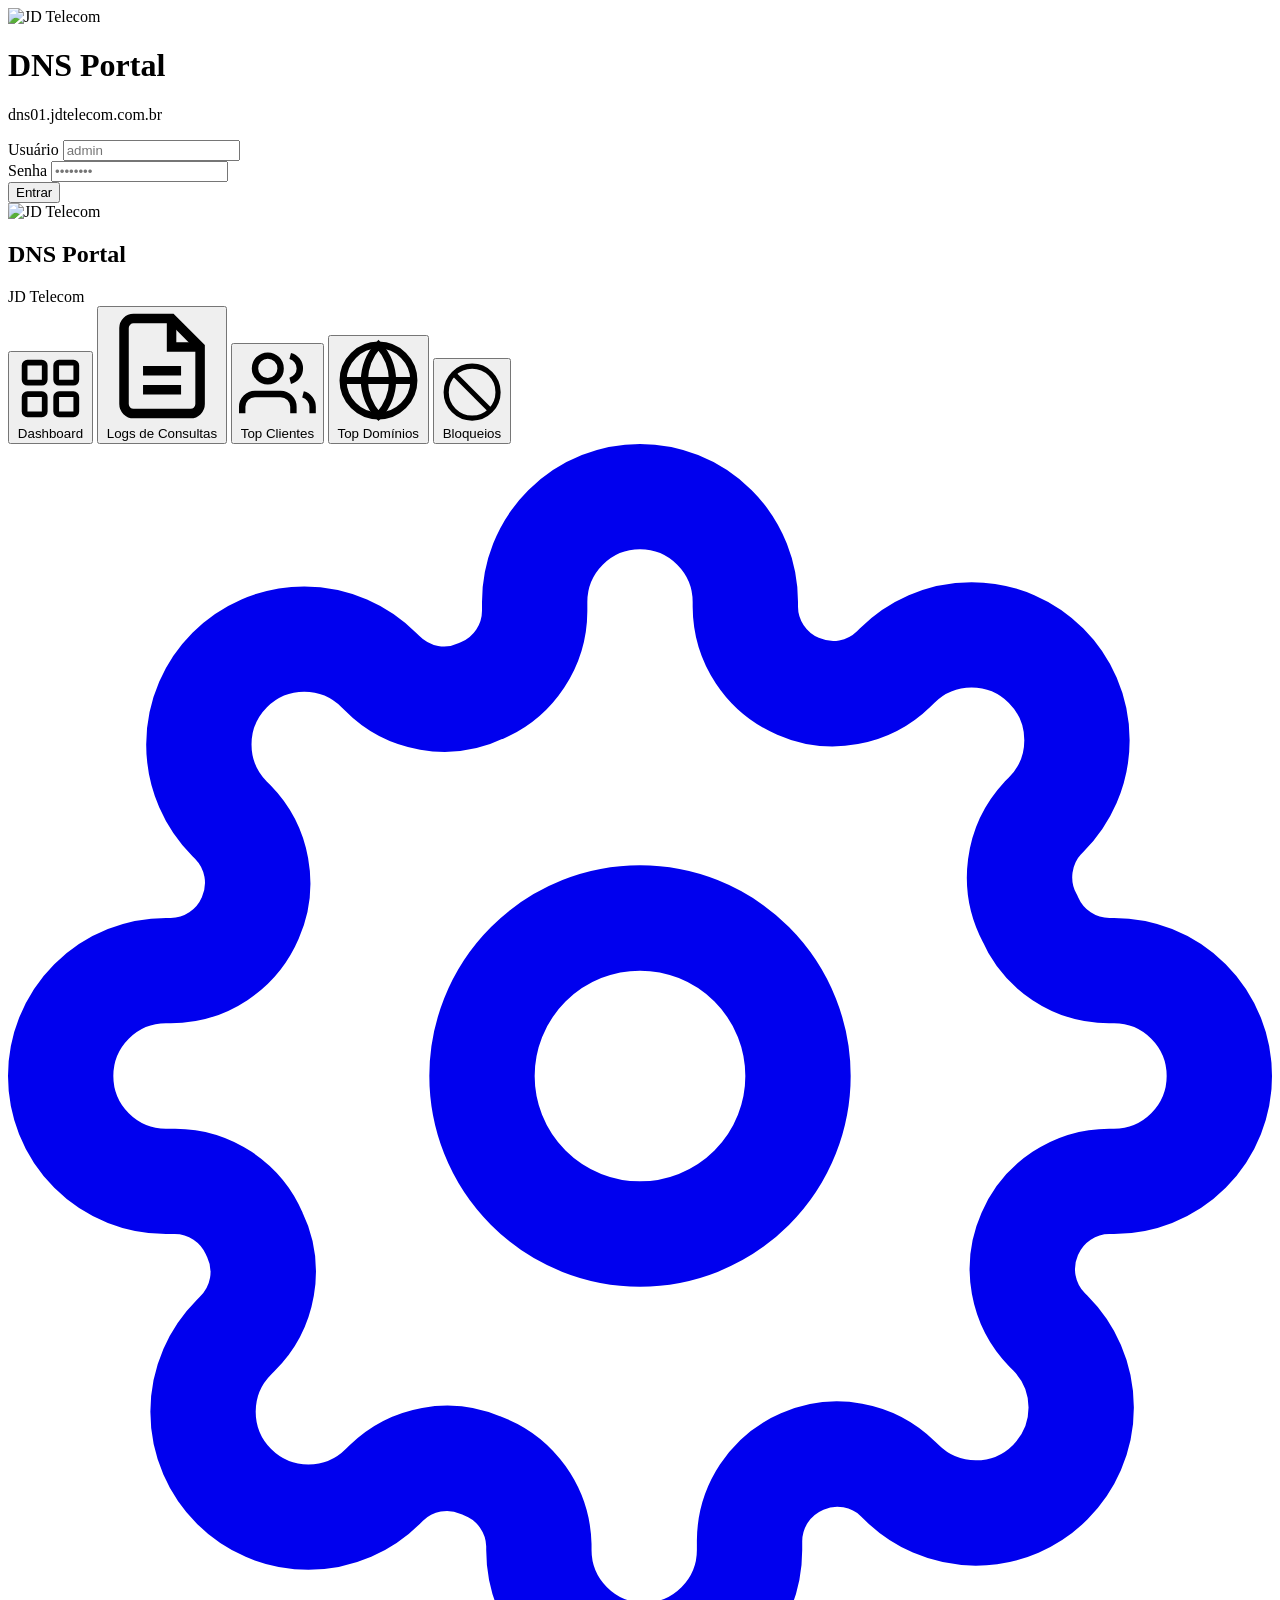
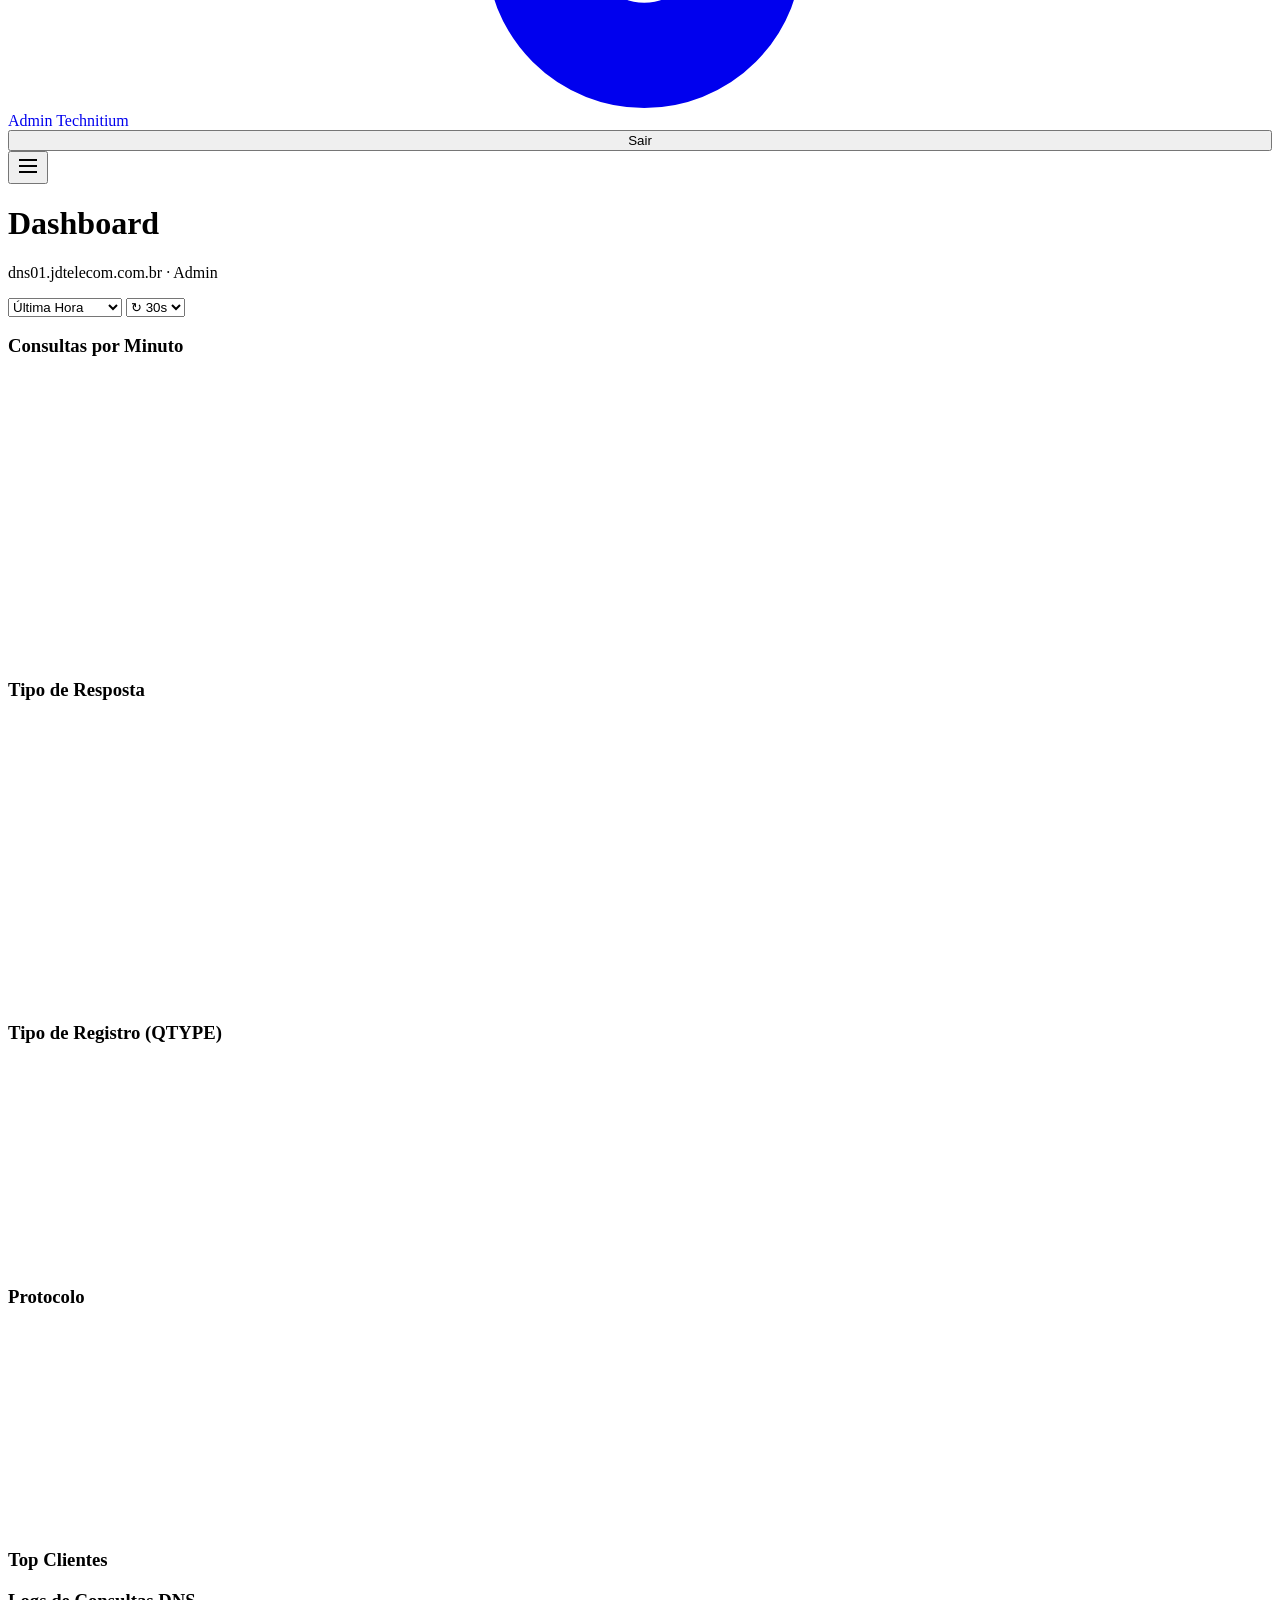
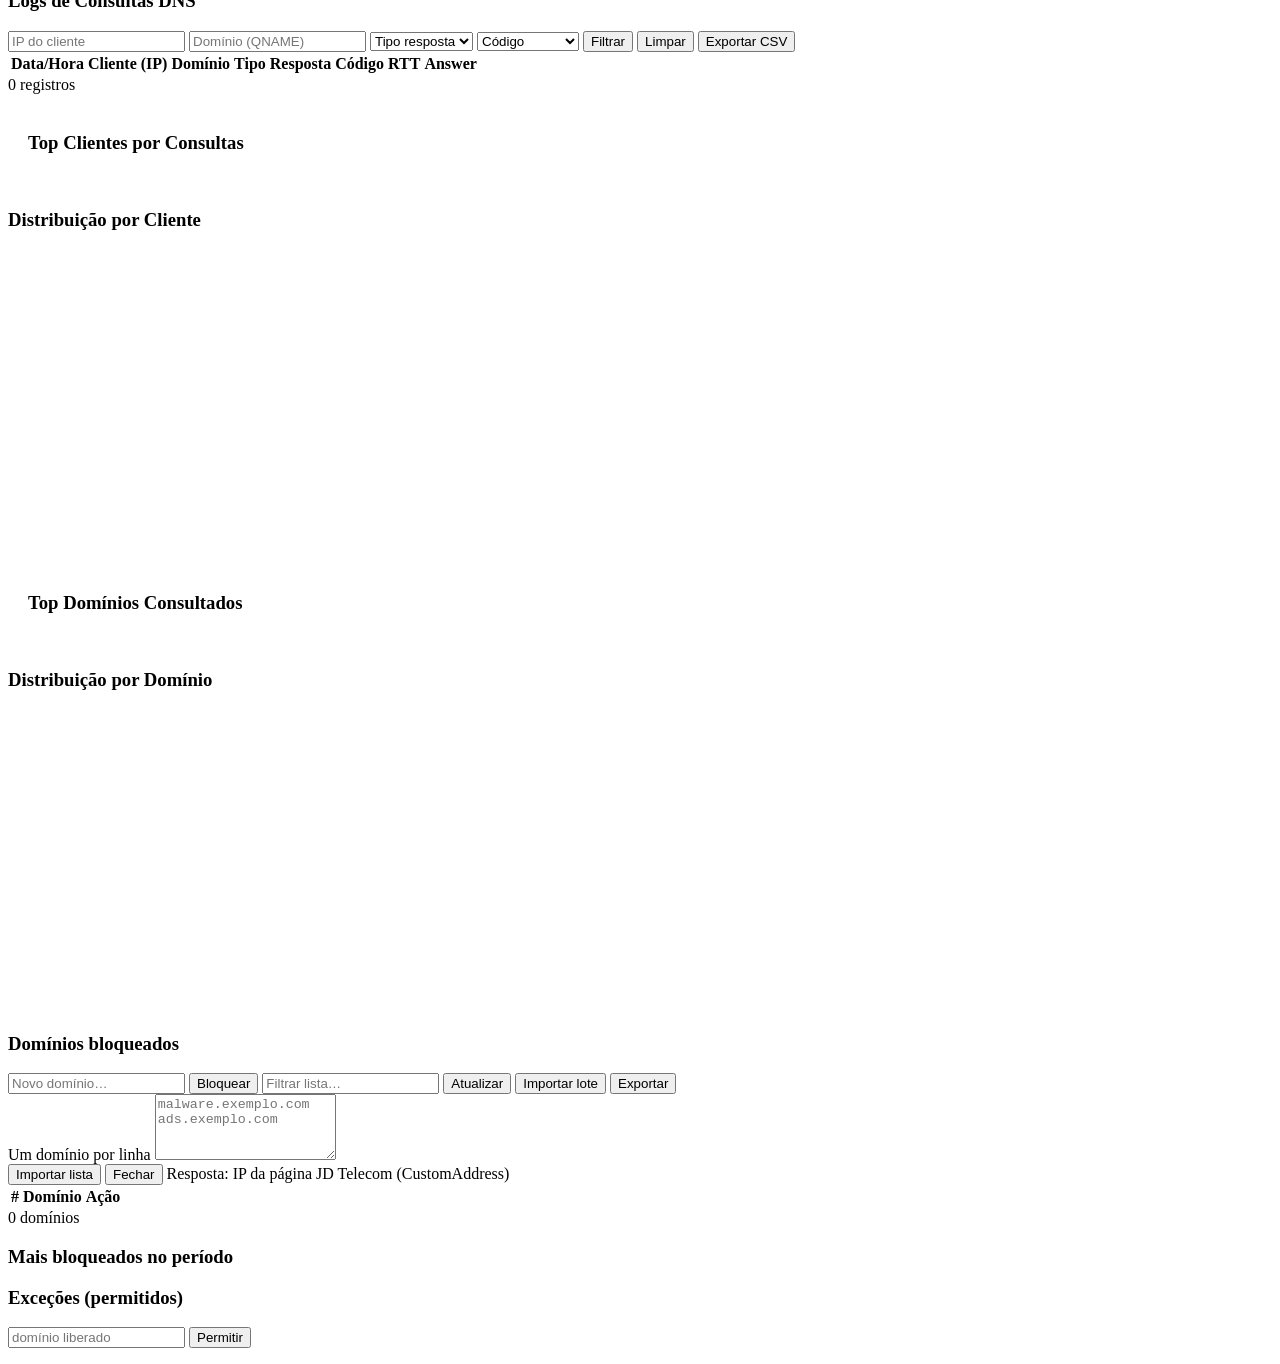
==== overlay/var/www/dns-portal/index.html @ f9a39a0f "Add JD DNS appliance with Proxmox install guide. Includes Technitium stack, portal overlay, first-bo" ====
<!DOCTYPE html>
<html lang="pt-BR">
<head>
<meta charset="utf-8">
<meta name="viewport" content="width=device-width, initial-scale=1">
<meta name="robots" content="noindex,nofollow">
<meta name="theme-color" content="#ff5a00">
<base href="/portal/">
<title>DNS Portal | JD Telecom</title>
<link rel="preconnect" href="https://fonts.googleapis.com">
<link rel="preconnect" href="https://fonts.gstatic.com" crossorigin>
<link href="https://fonts.googleapis.com/css2?family=Inter:wght@400;500;600;700&display=swap" rel="stylesheet">
<link rel="stylesheet" href="css/main.css?v=4">
<script src="https://cdn.jsdelivr.net/npm/chart.js@4.4.1/dist/chart.umd.min.js"></script>
</head>
<body>

<div id="loading" class="loading-overlay hidden"><div class="spinner"></div></div>

<!-- Login -->
<div id="login-screen" class="login-screen hidden">
  <div class="login-orb one"></div>
  <div class="login-orb two"></div>
  <div class="login-card">
    <div class="login-logo">
      <div class="logo-wrap logo-wrap--login">
        <img src="assets/logo.png" alt="JD Telecom">
      </div>
      <div class="login-logo-text">
        <h1>DNS Portal</h1>
        <p>dns01.jdtelecom.com.br</p>
      </div>
    </div>
    <div id="login-error" class="error-msg hidden"></div>
    <form id="login-form">
      <div class="form-group">
        <label for="login-user">Usuário</label>
        <input type="text" id="login-user" placeholder="admin" autocomplete="username" required>
      </div>
      <div class="form-group">
        <label for="login-pass">Senha</label>
        <input type="password" id="login-pass" placeholder="••••••••" autocomplete="current-password" required>
      </div>
      <button type="submit" id="login-btn" class="btn btn-primary">Entrar</button>
    </form>
  </div>
</div>

<!-- App -->
<div id="app" class="hidden">
  <div class="app-layout">
    <aside id="sidebar" class="sidebar">
      <div class="sidebar-header">
        <div class="logo-wrap logo-wrap--sidebar">
          <img src="assets/logo.png" alt="JD Telecom">
        </div>
        <div>
          <h2>DNS Portal</h2>
          <span>JD Telecom</span>
        </div>
      </div>
      <nav class="sidebar-nav">
        <button class="nav-item active" data-view="dashboard">
          <svg viewBox="0 0 24 24" fill="none" stroke="currentColor" stroke-width="2"><rect x="3" y="3" width="7" height="7" rx="1"/><rect x="14" y="3" width="7" height="7" rx="1"/><rect x="3" y="14" width="7" height="7" rx="1"/><rect x="14" y="14" width="7" height="7" rx="1"/></svg>
          Dashboard
        </button>
        <button class="nav-item" data-view="logs">
          <svg viewBox="0 0 24 24" fill="none" stroke="currentColor" stroke-width="2"><path d="M14 2H6a2 2 0 0 0-2 2v16a2 2 0 0 0 2 2h12a2 2 0 0 0 2-2V8z"/><polyline points="14 2 14 8 20 8"/><line x1="16" y1="13" x2="8" y2="13"/><line x1="16" y1="17" x2="8" y2="17"/></svg>
          Logs de Consultas
        </button>
        <button class="nav-item" data-view="clients">
          <svg viewBox="0 0 24 24" fill="none" stroke="currentColor" stroke-width="2"><path d="M17 21v-2a4 4 0 0 0-4-4H5a4 4 0 0 0-4 4v2"/><circle cx="9" cy="7" r="4"/><path d="M23 21v-2a4 4 0 0 0-3-3.87"/><path d="M16 3.13a4 4 0 0 1 0 7.75"/></svg>
          Top Clientes
        </button>
        <button class="nav-item" data-view="domains">
          <svg viewBox="0 0 24 24" fill="none" stroke="currentColor" stroke-width="2"><circle cx="12" cy="12" r="10"/><line x1="2" y1="12" x2="22" y2="12"/><path d="M12 2a15.3 15.3 0 0 1 4 10 15.3 15.3 0 0 1-4 10 15.3 15.3 0 0 1-4-10 15.3 15.3 0 0 1 4-10z"/></svg>
          Top Domínios
        </button>
        <button class="nav-item" data-view="blocked">
          <svg viewBox="0 0 24 24" fill="none" stroke="currentColor" stroke-width="2"><circle cx="12" cy="12" r="10"/><line x1="4.93" y1="4.93" x2="19.07" y2="19.07"/></svg>
          Bloqueios
        </button>
        <a href="/admin/" class="nav-item" style="text-decoration:none">
          <svg viewBox="0 0 24 24" fill="none" stroke="currentColor" stroke-width="2"><circle cx="12" cy="12" r="3"/><path d="M19.4 15a1.65 1.65 0 0 0 .33 1.82l.06.06a2 2 0 1 1-2.83 2.83l-.06-.06a1.65 1.65 0 0 0-1.82-.33 1.65 1.65 0 0 0-1 1.51V21a2 2 0 1 1-4 0v-.09A1.65 1.65 0 0 0 9 19.4a1.65 1.65 0 0 0-1.82.33l-.06.06a2 2 0 1 1-2.83-2.83l.06-.06A1.65 1.65 0 0 0 4.68 15a1.65 1.65 0 0 0-1.51-1H3a2 2 0 1 1 0-4h.09A1.65 1.65 0 0 0 4.6 9a1.65 1.65 0 0 0-.33-1.82l-.06-.06a2 2 0 1 1 2.83-2.83l.06.06A1.65 1.65 0 0 0 9 4.68a1.65 1.65 0 0 0 1-1.51V3a2 2 0 1 1 4 0v.09a1.65 1.65 0 0 0 1 1.51 1.65 1.65 0 0 0 1.82-.33l.06-.06a2 2 0 1 1 2.83 2.83l-.06.06A1.65 1.65 0 0 0 19.4 9a1.65 1.65 0 0 0 1.51 1H21a2 2 0 1 1 0 4h-.09a1.65 1.65 0 0 0-1.51 1z"/></svg>
          Admin Technitium
        </a>
      </nav>
      <div class="sidebar-footer">
        <button id="logout-btn" class="btn btn-secondary btn-sm" style="width:100%">Sair</button>
      </div>
    </aside>

    <main class="main-content">
      <header class="topbar">
        <div class="topbar-left">
          <button id="menu-toggle" class="menu-toggle">
            <svg width="24" height="24" viewBox="0 0 24 24" fill="none" stroke="currentColor" stroke-width="2"><line x1="3" y1="12" x2="21" y2="12"/><line x1="3" y1="6" x2="21" y2="6"/><line x1="3" y1="18" x2="21" y2="18"/></svg>
          </button>
          <div>
            <h1 id="page-title">Dashboard</h1>
            <p>dns01.jdtelecom.com.br · <span id="user-name">Admin</span></p>
          </div>
        </div>
        <div class="topbar-right">
          <div class="status-dot" title="Servidor online"></div>
          <select id="period-select" class="period-select">
            <option value="LastHour">Última Hora</option>
            <option value="LastDay">Último Dia</option>
            <option value="LastWeek">Última Semana</option>
            <option value="LastMonth">Último Mês</option>
          </select>
          <select id="refresh-select" class="refresh-select">
            <option value="15">↻ 15s</option>
            <option value="30" selected>↻ 30s</option>
            <option value="60">↻ 60s</option>
            <option value="0">↻ Off</option>
          </select>
        </div>
      </header>

      <div class="page-content">
        <div id="view-dashboard" class="view">
          <div id="stats-grid" class="stats-grid"></div>
          <div class="charts-grid">
            <div class="chart-card">
              <h3>Consultas por Minuto</h3>
              <canvas id="mainChart" height="280"></canvas>
            </div>
            <div class="chart-card">
              <h3>Tipo de Resposta</h3>
              <canvas id="responseChart" height="280"></canvas>
            </div>
          </div>
          <div class="charts-row">
            <div class="chart-card">
              <h3>Tipo de Registro (QTYPE)</h3>
              <canvas id="typeChart" height="200"></canvas>
            </div>
            <div class="chart-card">
              <h3>Protocolo</h3>
              <canvas id="protocolChart" height="200"></canvas>
            </div>
            <div class="chart-card">
              <h3>Top Clientes</h3>
              <ul id="top-clients-list" class="top-list"></ul>
            </div>
          </div>
        </div>

        <div id="view-logs" class="view hidden">
          <div class="table-card">
            <div class="table-header">
              <h3>Logs de Consultas DNS</h3>
              <div class="table-filters">
                <input type="text" id="filter-client" placeholder="IP do cliente">
                <input type="text" id="filter-domain" placeholder="Domínio (QNAME)">
                <select id="filter-type">
                  <option value="">Tipo resposta</option>
                  <option value="Cached">Cached</option>
                  <option value="Recursive">Recursive</option>
                  <option value="Authoritative">Authoritative</option>
                  <option value="Blocked">Blocked</option>
                </select>
                <select id="filter-rcode">
                  <option value="">Código</option>
                  <option value="NoError">NoError</option>
                  <option value="NxDomain">NxDomain</option>
                  <option value="ServerFailure">ServerFailure</option>
                  <option value="Refused">Refused</option>
                </select>
                <button id="filter-btn" class="btn btn-primary btn-sm">Filtrar</button>
                <button id="clear-filter-btn" class="btn btn-secondary btn-sm">Limpar</button>
                <button id="export-btn" class="btn btn-secondary btn-sm">Exportar CSV</button>
              </div>
            </div>
            <div class="table-wrap">
              <table>
                <thead>
                  <tr>
                    <th>Data/Hora</th>
                    <th>Cliente (IP)</th>
                    <th>Domínio</th>
                    <th>Tipo</th>
                    <th>Resposta</th>
                    <th>Código</th>
                    <th>RTT</th>
                    <th>Answer</th>
                  </tr>
                </thead>
                <tbody id="logs-tbody"></tbody>
              </table>
            </div>
            <div class="table-footer">
              <span id="logs-total">0 registros</span>
              <div id="logs-pagination" class="pagination"></div>
            </div>
          </div>
        </div>

        <div id="view-clients" class="view hidden">
          <div class="two-col">
            <div class="table-card" style="padding:20px">
              <h3 style="margin-bottom:16px">Top Clientes por Consultas</h3>
              <ul id="top-clients-list-2" class="top-list"></ul>
            </div>
            <div class="chart-card">
              <h3>Distribuição por Cliente</h3>
              <canvas id="clientsChart" height="300"></canvas>
            </div>
          </div>
        </div>

        <div id="view-domains" class="view hidden">
          <div class="two-col">
            <div class="table-card" style="padding:20px">
              <h3 style="margin-bottom:16px">Top Domínios Consultados</h3>
              <ul id="top-domains-list-2" class="top-list"></ul>
            </div>
            <div class="chart-card">
              <h3>Distribuição por Domínio</h3>
              <canvas id="domainsChart" height="300"></canvas>
            </div>
          </div>
        </div>

        <div id="view-blocked" class="view hidden">
          <div id="block-status" class="block-status"></div>
          <div id="block-msg" class="block-msg hidden"></div>

          <div class="table-card">
            <div class="table-header">
              <h3>Domínios bloqueados</h3>
              <div class="table-filters block-toolbar">
                <input type="text" id="block-domain-input" placeholder="Novo domínio…">
                <button id="block-add-btn" class="btn btn-primary btn-sm" type="button">Bloquear</button>
                <span class="block-toolbar-divider" aria-hidden="true"></span>
                <input type="text" id="block-search" placeholder="Filtrar lista…">
                <button id="block-refresh-btn" class="btn btn-secondary btn-sm" type="button">Atualizar</button>
                <button id="block-bulk-toggle" class="btn btn-secondary btn-sm" type="button">Importar lote</button>
                <button id="block-export-btn" class="btn btn-secondary btn-sm" type="button">Exportar</button>
              </div>
            </div>
            <div id="block-bulk-panel" class="block-bulk-panel hidden">
              <label for="block-bulk-input">Um domínio por linha</label>
              <textarea id="block-bulk-input" rows="4" placeholder="malware.exemplo.com&#10;ads.exemplo.com"></textarea>
              <div class="block-bulk-actions">
                <button id="block-import-btn" class="btn btn-primary btn-sm" type="button">Importar lista</button>
                <button id="block-bulk-close" class="btn btn-secondary btn-sm" type="button">Fechar</button>
                <span class="block-bulk-hint">Resposta: IP da página JD Telecom (CustomAddress)</span>
              </div>
            </div>
            <div class="table-wrap block-list-wrap">
              <table>
                <thead>
                  <tr>
                    <th>#</th>
                    <th>Domínio</th>
                    <th>Ação</th>
                  </tr>
                </thead>
                <tbody id="blocked-tbody"></tbody>
              </table>
            </div>
            <div class="table-footer">
              <span id="blocked-total">0 domínios</span>
            </div>
          </div>

          <div class="two-col" style="margin-top:16px">
            <div class="chart-card">
              <h3>Mais bloqueados no período</h3>
              <ul id="top-blocked-list" class="top-list"></ul>
            </div>
            <div class="chart-card">
              <h3>Exceções (permitidos)</h3>
              <div class="block-allow-form">
                <input type="text" id="allow-domain-input" placeholder="domínio liberado">
                <button id="allow-add-btn" class="btn btn-secondary btn-sm" type="button">Permitir</button>
              </div>
              <ul id="allowed-list" class="top-list allowed-inline"></ul>
            </div>
          </div>
        </div>
      </div>
    </main>
  </div>
</div>

<script src="js/app.js?v=4"></script>
</body>
</html>
---- overlay/var/www/dns-portal/css/main.css ----
:root {
  --bg: #090b0e;
  --bg2: #0d1015;
  --card: #13161b;
  --card2: #171a20;
  --card-hover: #1c2028;
  --text: #f7f8fa;
  --muted: #9ca3ad;
  --muted2: #737b86;
  --orange: #ff5a00;
  --orange2: #ff7a25;
  --orange-glow: rgba(255, 90, 0, 0.15);
  --line: rgba(255, 255, 255, 0.08);
  --line2: rgba(255, 90, 0, 0.22);
  --success: #22c55e;
  --warning: #f59e0b;
  --danger: #ef4444;
  --info: #06b6d4;
  --purple: #a855f7;
  --shadow: 0 35px 100px rgba(0, 0, 0, 0.48);
  --radius: 12px;
  --sidebar-w: 260px;
}

*, *::before, *::after { box-sizing: border-box; margin: 0; padding: 0; }

html {
  color-scheme: dark;
}

html, body {
  min-height: 100vh;
  font-family: Inter, ui-sans-serif, system-ui, -apple-system, "Segoe UI", Arial, sans-serif;
  color: var(--text);
  background:
    radial-gradient(circle at 84% 8%, var(--orange-glow), transparent 28%),
    radial-gradient(circle at 8% 90%, rgba(255, 90, 0, 0.08), transparent 32%),
    linear-gradient(145deg, var(--bg), var(--bg2));
  overflow-x: hidden;
}

.page-content input[type="text"],
.page-content input[type="search"],
.page-content input[type="password"],
.page-content textarea,
.page-content select {
  padding: 8px 12px;
  background: var(--bg2);
  border: 1px solid var(--line);
  border-radius: 8px;
  color: var(--text);
  font-size: 0.85rem;
  font-family: inherit;
  transition: border-color 0.2s, box-shadow 0.2s;
}

.page-content input::placeholder,
.page-content textarea::placeholder {
  color: var(--muted2);
}

.page-content input:focus,
.page-content textarea:focus,
.page-content select:focus {
  outline: none;
  border-color: var(--orange);
  box-shadow: 0 0 0 3px var(--orange-glow);
}

.page-content input:-webkit-autofill,
.page-content input:-webkit-autofill:hover,
.page-content input:-webkit-autofill:focus {
  -webkit-text-fill-color: var(--text);
  -webkit-box-shadow: 0 0 0 1000px var(--bg2) inset;
  transition: background-color 9999s ease-out;
}

.hidden { display: none !important; }

.login-screen {
  min-height: 100vh;
  display: flex;
  align-items: center;
  justify-content: center;
  padding: 24px;
  position: relative;
}

.login-orb {
  position: fixed;
  border-radius: 50%;
  filter: blur(80px);
  opacity: 0.22;
  pointer-events: none;
}

.login-orb.one { width: 420px; height: 420px; background: var(--orange); right: -150px; top: -160px; }
.login-orb.two { width: 300px; height: 300px; background: var(--orange2); left: -100px; bottom: -80px; }

.login-card {
  width: 100%;
  max-width: 420px;
  background: var(--card);
  border: 1px solid var(--line);
  border-radius: 20px;
  padding: 48px 40px;
  box-shadow: var(--shadow);
  position: relative;
  z-index: 1;
}

.login-logo {
  display: flex;
  align-items: center;
  gap: 14px;
  margin-bottom: 32px;
}

.logo-wrap {
  display: flex;
  align-items: center;
  justify-content: center;
  flex-shrink: 0;
  background: linear-gradient(145deg, rgba(249, 249, 250, 0.98), rgba(220, 222, 225, 0.95));
  border: 1px solid rgba(255, 255, 255, 0.75);
  border-radius: 10px;
  box-shadow: 0 8px 24px rgba(0, 0, 0, 0.25), inset 0 1px 0 rgba(255, 255, 255, 0.95);
}

.logo-wrap img {
  display: block;
  width: auto;
  object-fit: contain;
  filter: contrast(1.08) saturate(1.05);
}

.logo-wrap--login {
  padding: 10px 16px;
}

.logo-wrap--login img {
  height: 36px;
  max-width: 168px;
}

.logo-wrap--sidebar {
  padding: 6px 10px;
}

.logo-wrap--sidebar img {
  height: 26px;
  max-width: 108px;
}

.login-logo-text h1 {
  font-size: 1.25rem;
  font-weight: 700;
  letter-spacing: -0.02em;
}

.login-logo-text p {
  font-size: 0.8rem;
  color: var(--muted);
  margin-top: 2px;
}

.form-group { margin-bottom: 20px; }

.form-group label {
  display: block;
  font-size: 0.8rem;
  font-weight: 500;
  color: var(--muted);
  margin-bottom: 8px;
  text-transform: uppercase;
  letter-spacing: 0.05em;
}

.form-group input, .form-group select {
  width: 100%;
  padding: 12px 16px;
  background: var(--bg2);
  border: 1px solid var(--line);
  border-radius: 10px;
  color: var(--text);
  font-size: 0.95rem;
  transition: border-color 0.2s, box-shadow 0.2s;
}

.form-group input:focus, .form-group select:focus {
  outline: none;
  border-color: var(--orange);
  box-shadow: 0 0 0 3px var(--orange-glow);
}

.btn {
  display: inline-flex;
  align-items: center;
  justify-content: center;
  gap: 8px;
  padding: 12px 24px;
  border: none;
  border-radius: 10px;
  font-size: 0.95rem;
  font-weight: 600;
  cursor: pointer;
  transition: all 0.2s;
}

.btn-primary {
  background: linear-gradient(135deg, var(--orange), var(--orange2));
  color: #fff;
  box-shadow: 0 4px 20px rgba(255, 90, 0, 0.3);
}

.login-card .btn-primary {
  width: 100%;
}

.btn-primary:hover { transform: translateY(-1px); box-shadow: 0 6px 28px rgba(255, 90, 0, 0.4); }
.btn-primary:disabled { opacity: 0.6; cursor: not-allowed; transform: none; }

.btn-secondary {
  background: var(--card2);
  color: var(--text);
  border: 1px solid var(--line);
}

.btn-secondary:hover { background: var(--card-hover); border-color: var(--line2); }

.btn-sm { padding: 8px 16px; font-size: 0.85rem; }

.error-msg {
  background: rgba(239, 68, 68, 0.1);
  border: 1px solid rgba(239, 68, 68, 0.3);
  color: #fca5a5;
  padding: 12px 16px;
  border-radius: 10px;
  font-size: 0.85rem;
  margin-bottom: 16px;
}

.app-layout { display: flex; min-height: 100vh; }

.sidebar {
  width: var(--sidebar-w);
  background: var(--card);
  border-right: 1px solid var(--line);
  display: flex;
  flex-direction: column;
  position: fixed;
  top: 0;
  left: 0;
  bottom: 0;
  z-index: 100;
  transition: transform 0.3s;
}

.sidebar-header {
  padding: 24px 20px;
  border-bottom: 1px solid var(--line);
  display: flex;
  align-items: center;
  gap: 12px;
}

.sidebar-header div h2 { font-size: 0.95rem; font-weight: 700; }
.sidebar-header div span { font-size: 0.7rem; color: var(--muted); }

.sidebar-nav { flex: 1; padding: 16px 12px; overflow-y: auto; }

.nav-item {
  display: flex;
  align-items: center;
  gap: 12px;
  padding: 12px 16px;
  border-radius: 10px;
  color: var(--muted);
  cursor: pointer;
  transition: all 0.2s;
  font-size: 0.9rem;
  font-weight: 500;
  margin-bottom: 4px;
  border: none;
  background: none;
  width: 100%;
  text-align: left;
}

.nav-item:hover { background: var(--card-hover); color: var(--text); }

.nav-item.active {
  background: var(--orange-glow);
  color: var(--orange2);
  border: 1px solid var(--line2);
}

.nav-item svg { width: 20px; height: 20px; flex-shrink: 0; }

.sidebar-footer {
  padding: 16px;
  border-top: 1px solid var(--line);
}

.main-content {
  flex: 1;
  margin-left: var(--sidebar-w);
  min-height: 100vh;
}

.topbar {
  display: flex;
  align-items: center;
  justify-content: space-between;
  padding: 16px 32px;
  border-bottom: 1px solid var(--line);
  background: rgba(19, 22, 27, 0.8);
  backdrop-filter: blur(12px);
  position: sticky;
  top: 0;
  z-index: 50;
}

.topbar-left h1 { font-size: 1.35rem; font-weight: 700; letter-spacing: -0.02em; }
.topbar-left p { font-size: 0.8rem; color: var(--muted); margin-top: 2px; }

.topbar-right {
  display: flex;
  align-items: center;
  gap: 12px;
}

.period-select, .refresh-select {
  padding: 8px 14px;
  background: var(--card);
  border: 1px solid var(--line);
  border-radius: 8px;
  color: var(--text);
  font-size: 0.85rem;
  cursor: pointer;
}

.status-dot {
  width: 8px;
  height: 8px;
  border-radius: 50%;
  background: var(--success);
  animation: pulse 2s infinite;
}

@keyframes pulse {
  0%, 100% { opacity: 1; }
  50% { opacity: 0.5; }
}

.page-content { padding: 24px 32px 48px; }

.stats-grid {
  display: grid;
  grid-template-columns: repeat(auto-fill, minmax(200px, 1fr));
  gap: 16px;
  margin-bottom: 24px;
}

.stat-card {
  background: var(--card);
  border: 1px solid var(--line);
  border-radius: var(--radius);
  padding: 20px;
  transition: border-color 0.2s;
}

.stat-card:hover { border-color: var(--line2); }

.stat-card .label {
  font-size: 0.75rem;
  color: var(--muted);
  text-transform: uppercase;
  letter-spacing: 0.06em;
  font-weight: 500;
}

.stat-card .value {
  font-size: 1.75rem;
  font-weight: 700;
  margin-top: 8px;
  letter-spacing: -0.02em;
}

.stat-card .sub {
  font-size: 0.8rem;
  color: var(--muted2);
  margin-top: 4px;
}

.stat-card.accent .value { color: var(--orange2); }
.stat-card.success .value { color: var(--success); }
.stat-card.danger .value { color: var(--danger); }
.stat-card.info .value { color: var(--info); }
.stat-card.purple .value { color: var(--purple); }

.charts-grid {
  display: grid;
  grid-template-columns: 2fr 1fr;
  gap: 16px;
  margin-bottom: 24px;
}

.chart-card {
  background: var(--card);
  border: 1px solid var(--line);
  border-radius: var(--radius);
  padding: 20px;
}

.chart-card h3 {
  font-size: 0.9rem;
  font-weight: 600;
  margin-bottom: 16px;
  color: var(--muted);
}

.chart-card canvas { max-height: 280px; }

.charts-row {
  display: grid;
  grid-template-columns: repeat(3, 1fr);
  gap: 16px;
  margin-bottom: 24px;
}

.table-card {
  background: var(--card);
  border: 1px solid var(--line);
  border-radius: var(--radius);
  overflow: hidden;
}

.table-header {
  display: flex;
  align-items: center;
  justify-content: space-between;
  padding: 16px 20px;
  border-bottom: 1px solid var(--line);
  flex-wrap: wrap;
  gap: 12px;
}

.table-header h3 { font-size: 0.95rem; font-weight: 600; }

.table-filters {
  display: flex;
  gap: 8px;
  flex-wrap: wrap;
  align-items: center;
}

.table-filters input, .table-filters select {
  padding: 8px 12px;
  background: var(--bg2);
  border: 1px solid var(--line);
  border-radius: 8px;
  color: var(--text);
  font-size: 0.85rem;
  min-width: 140px;
}

.table-filters input:focus, .table-filters select:focus {
  outline: none;
  border-color: var(--orange);
}

.table-wrap { overflow-x: auto; }

table {
  width: 100%;
  border-collapse: collapse;
  font-size: 0.85rem;
}

thead th {
  text-align: left;
  padding: 12px 16px;
  background: var(--bg2);
  color: var(--muted);
  font-weight: 600;
  font-size: 0.75rem;
  text-transform: uppercase;
  letter-spacing: 0.05em;
  white-space: nowrap;
  position: sticky;
  top: 0;
}

tbody td {
  padding: 10px 16px;
  border-top: 1px solid var(--line);
  white-space: nowrap;
}

tbody tr { transition: background 0.15s; }
tbody tr:hover { background: var(--card-hover); }

.badge {
  display: inline-block;
  padding: 3px 10px;
  border-radius: 20px;
  font-size: 0.72rem;
  font-weight: 600;
  text-transform: uppercase;
  letter-spacing: 0.04em;
}

.badge-cached { background: rgba(168, 85, 247, 0.15); color: #c084fc; }
.badge-recursive { background: rgba(6, 182, 212, 0.15); color: #22d3ee; }
.badge-authoritative { background: rgba(245, 158, 11, 0.15); color: #fbbf24; }
.badge-blocked { background: rgba(239, 68, 68, 0.15); color: #f87171; }
.badge-noerror { background: rgba(34, 197, 94, 0.15); color: #4ade80; }
.badge-nxdomain { background: rgba(156, 163, 175, 0.15); color: #d1d5db; }
.badge-failure { background: rgba(239, 68, 68, 0.15); color: #f87171; }

.clickable { cursor: pointer; color: var(--orange2); }
.clickable:hover { text-decoration: underline; }

.table-footer {
  display: flex;
  align-items: center;
  justify-content: space-between;
  padding: 12px 20px;
  border-top: 1px solid var(--line);
  font-size: 0.85rem;
  color: var(--muted);
}

.pagination { display: flex; gap: 6px; }

.pagination button {
  padding: 6px 12px;
  background: var(--bg2);
  border: 1px solid var(--line);
  border-radius: 6px;
  color: var(--text);
  cursor: pointer;
  font-size: 0.85rem;
}

.pagination button:hover:not(:disabled) { border-color: var(--orange); }
.pagination button:disabled { opacity: 0.4; cursor: not-allowed; }
.pagination button.active { background: var(--orange-glow); border-color: var(--orange); color: var(--orange2); }

.two-col {
  display: grid;
  grid-template-columns: 1fr 1fr;
  gap: 16px;
  margin-bottom: 24px;
}

.top-list { list-style: none; }

.top-list li {
  display: flex;
  align-items: center;
  justify-content: space-between;
  padding: 10px 0;
  border-bottom: 1px solid var(--line);
  font-size: 0.85rem;
}

.top-list li:last-child { border-bottom: none; }

.top-list .rank {
  width: 28px;
  height: 28px;
  display: flex;
  align-items: center;
  justify-content: center;
  background: var(--bg2);
  border-radius: 8px;
  font-size: 0.75rem;
  font-weight: 700;
  color: var(--muted);
  margin-right: 12px;
  flex-shrink: 0;
}

.top-list .item-left { display: flex; align-items: center; flex: 1; min-width: 0; }
.top-list .item-name { overflow: hidden; text-overflow: ellipsis; white-space: nowrap; }
.top-list .hits { font-weight: 600; color: var(--orange2); margin-left: 12px; flex-shrink: 0; }

.bar-bg {
  height: 4px;
  background: var(--bg2);
  border-radius: 2px;
  margin-top: 4px;
  overflow: hidden;
}

.bar-fill {
  height: 100%;
  background: linear-gradient(90deg, var(--orange), var(--orange2));
  border-radius: 2px;
  transition: width 0.5s;
}

.menu-toggle {
  display: none;
  background: none;
  border: none;
  color: var(--text);
  cursor: pointer;
  padding: 8px;
}

@media (max-width: 1024px) {
  .charts-grid { grid-template-columns: 1fr; }
  .charts-row { grid-template-columns: 1fr; }
  .two-col { grid-template-columns: 1fr; }
}

@media (max-width: 768px) {
  .sidebar { transform: translateX(-100%); }
  .sidebar.open { transform: translateX(0); }
  .main-content { margin-left: 0; }
  .menu-toggle { display: block; }
  .page-content { padding: 16px; }
  .topbar { padding: 12px 16px; }
  .stats-grid { grid-template-columns: repeat(2, 1fr); }
}

.loading-overlay {
  position: fixed;
  inset: 0;
  background: rgba(9, 11, 14, 0.7);
  display: flex;
  align-items: center;
  justify-content: center;
  z-index: 999;
  backdrop-filter: blur(4px);
}

.spinner {
  width: 40px;
  height: 40px;
  border: 3px solid var(--line);
  border-top-color: var(--orange);
  border-radius: 50%;
  animation: spin 0.8s linear infinite;
}

@keyframes spin { to { transform: rotate(360deg); } }

.empty-state {
  text-align: center;
  padding: 48px 24px;
  color: var(--muted);
}

.empty-state svg { width: 48px; height: 48px; margin-bottom: 16px; opacity: 0.4; }

.truncate {
  max-width: 300px;
  overflow: hidden;
  text-overflow: ellipsis;
  white-space: nowrap;
}

.answer-cell {
  max-width: 250px;
  overflow: hidden;
  text-overflow: ellipsis;
  white-space: nowrap;
  color: var(--muted2);
  font-size: 0.8rem;
}

.block-status {
  display: grid;
  grid-template-columns: repeat(auto-fill, minmax(200px, 1fr));
  gap: 16px;
  margin-bottom: 16px;
}

.block-toolbar {
  display: flex;
  flex-wrap: wrap;
  gap: 8px;
  align-items: center;
}

.block-toolbar input[type="text"] {
  min-width: 160px;
  flex: 1;
}

.block-toolbar-divider {
  width: 1px;
  height: 28px;
  background: var(--line);
  margin: 0 4px;
  flex-shrink: 0;
}

.block-bulk-panel {
  padding: 16px 20px;
  border-bottom: 1px solid var(--line);
  background: rgba(0, 0, 0, 0.18);
}

.block-bulk-panel label {
  display: block;
  font-size: 0.72rem;
  font-weight: 600;
  color: var(--muted);
  text-transform: uppercase;
  letter-spacing: 0.05em;
  margin-bottom: 8px;
}

.block-bulk-panel textarea {
  width: 100%;
  min-height: 96px;
  max-height: 200px;
  resize: vertical;
  font-family: ui-monospace, SFMono-Regular, Menlo, Consolas, monospace;
  font-size: 0.8rem;
  line-height: 1.5;
}

.block-bulk-actions {
  display: flex;
  gap: 8px;
  margin-top: 10px;
  align-items: center;
  flex-wrap: wrap;
}

.block-bulk-hint {
  font-size: 0.78rem;
  color: var(--muted2);
  margin-left: auto;
}

.block-form {
  display: flex;
  gap: 8px;
  align-items: stretch;
}

.block-form select {
  flex: 1;
  min-width: 0;
}

.block-form .btn-secondary {
  flex-shrink: 0;
  white-space: nowrap;
}

.block-msg {
  margin: 0 20px 12px;
  padding: 10px 12px;
  border-radius: 8px;
  font-size: 0.85rem;
}

.block-msg.ok {
  background: rgba(34, 197, 94, 0.12);
  border: 1px solid rgba(34, 197, 94, 0.3);
  color: #86efac;
}

.block-msg.err {
  background: rgba(239, 68, 68, 0.1);
  border: 1px solid rgba(239, 68, 68, 0.3);
  color: #fca5a5;
}

.block-allow-form {
  display: flex;
  gap: 8px;
  padding: 0 20px 16px;
}

.block-allow-form input {
  flex: 1;
  min-width: 0;
}

.allowed-inline {
  padding: 0 20px 8px;
  max-height: 280px;
  overflow-y: auto;
}

.allowed-inline li {
  padding: 8px 0;
}

.block-list-wrap {
  max-height: 480px;
  overflow-y: auto;
}

@media (max-width: 768px) {
  .block-toolbar-divider {
    display: none;
  }
  .block-bulk-hint {
    margin-left: 0;
    width: 100%;
  }
}
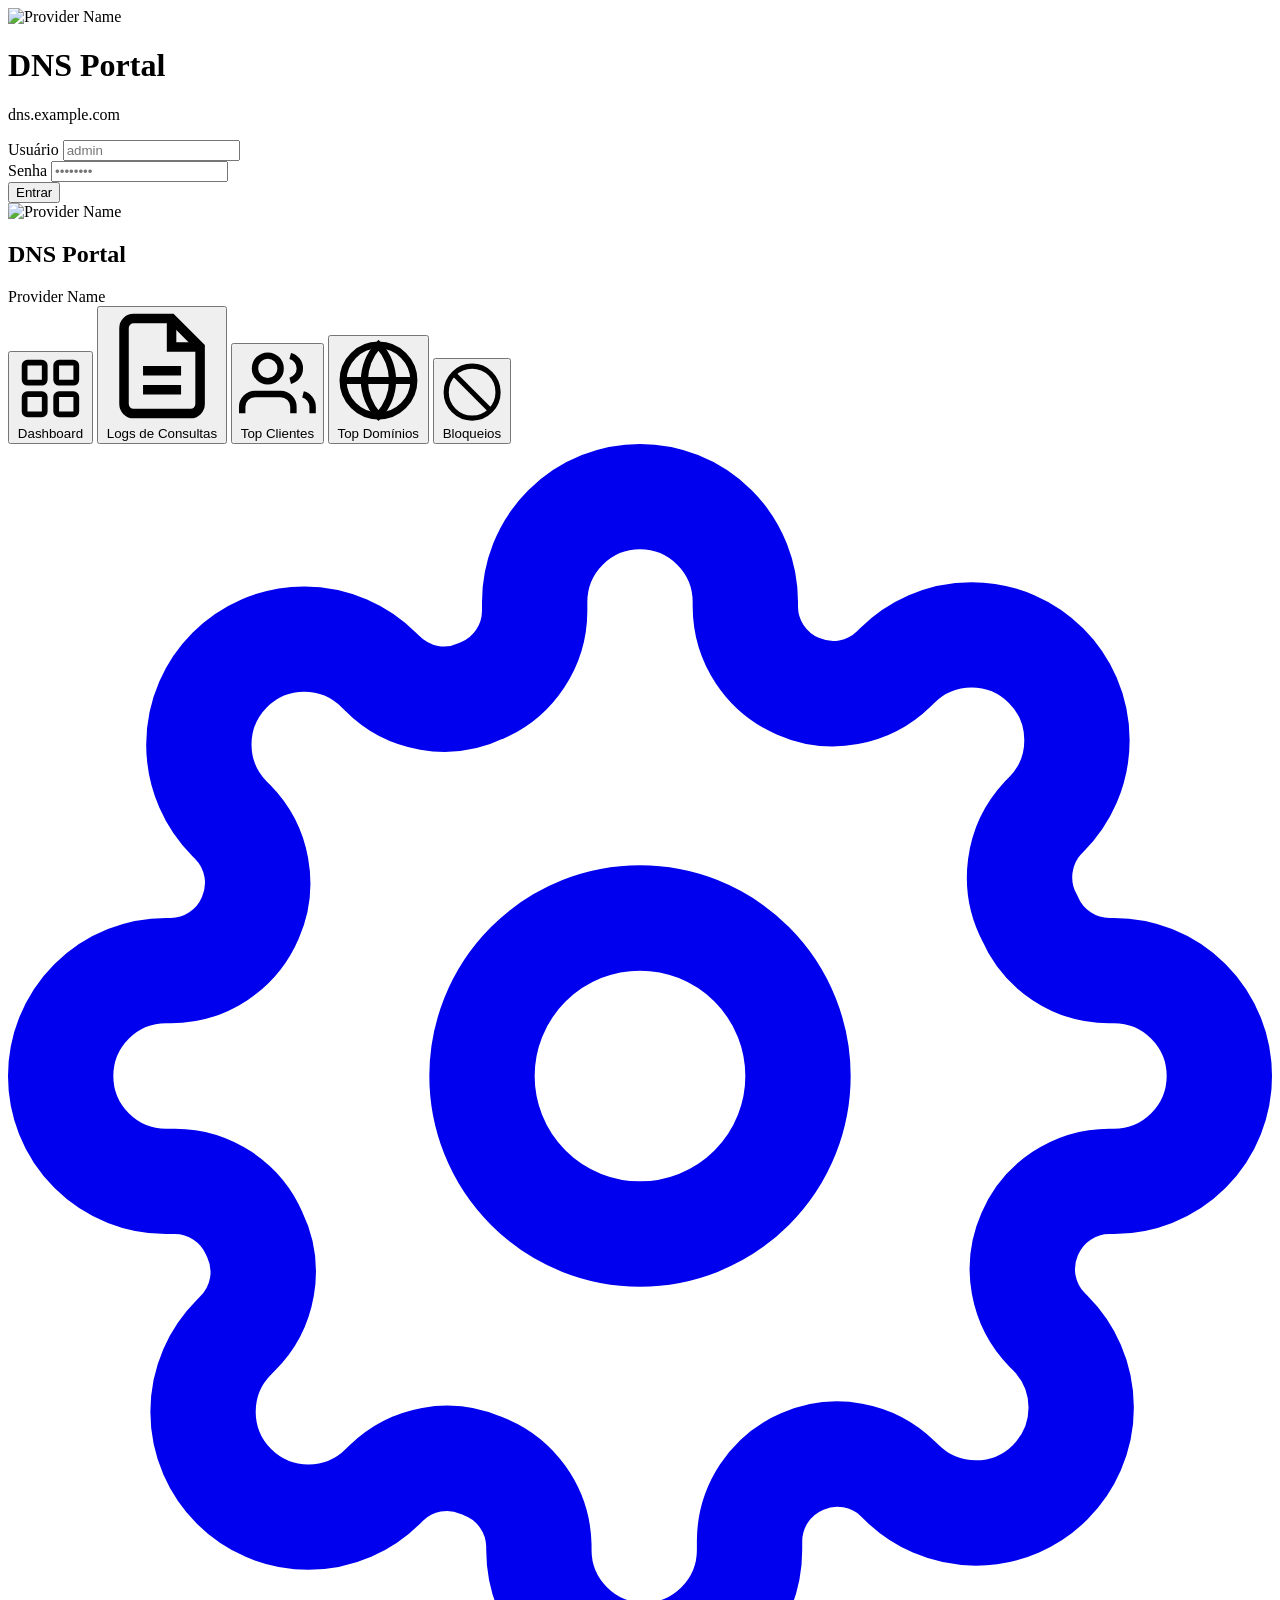
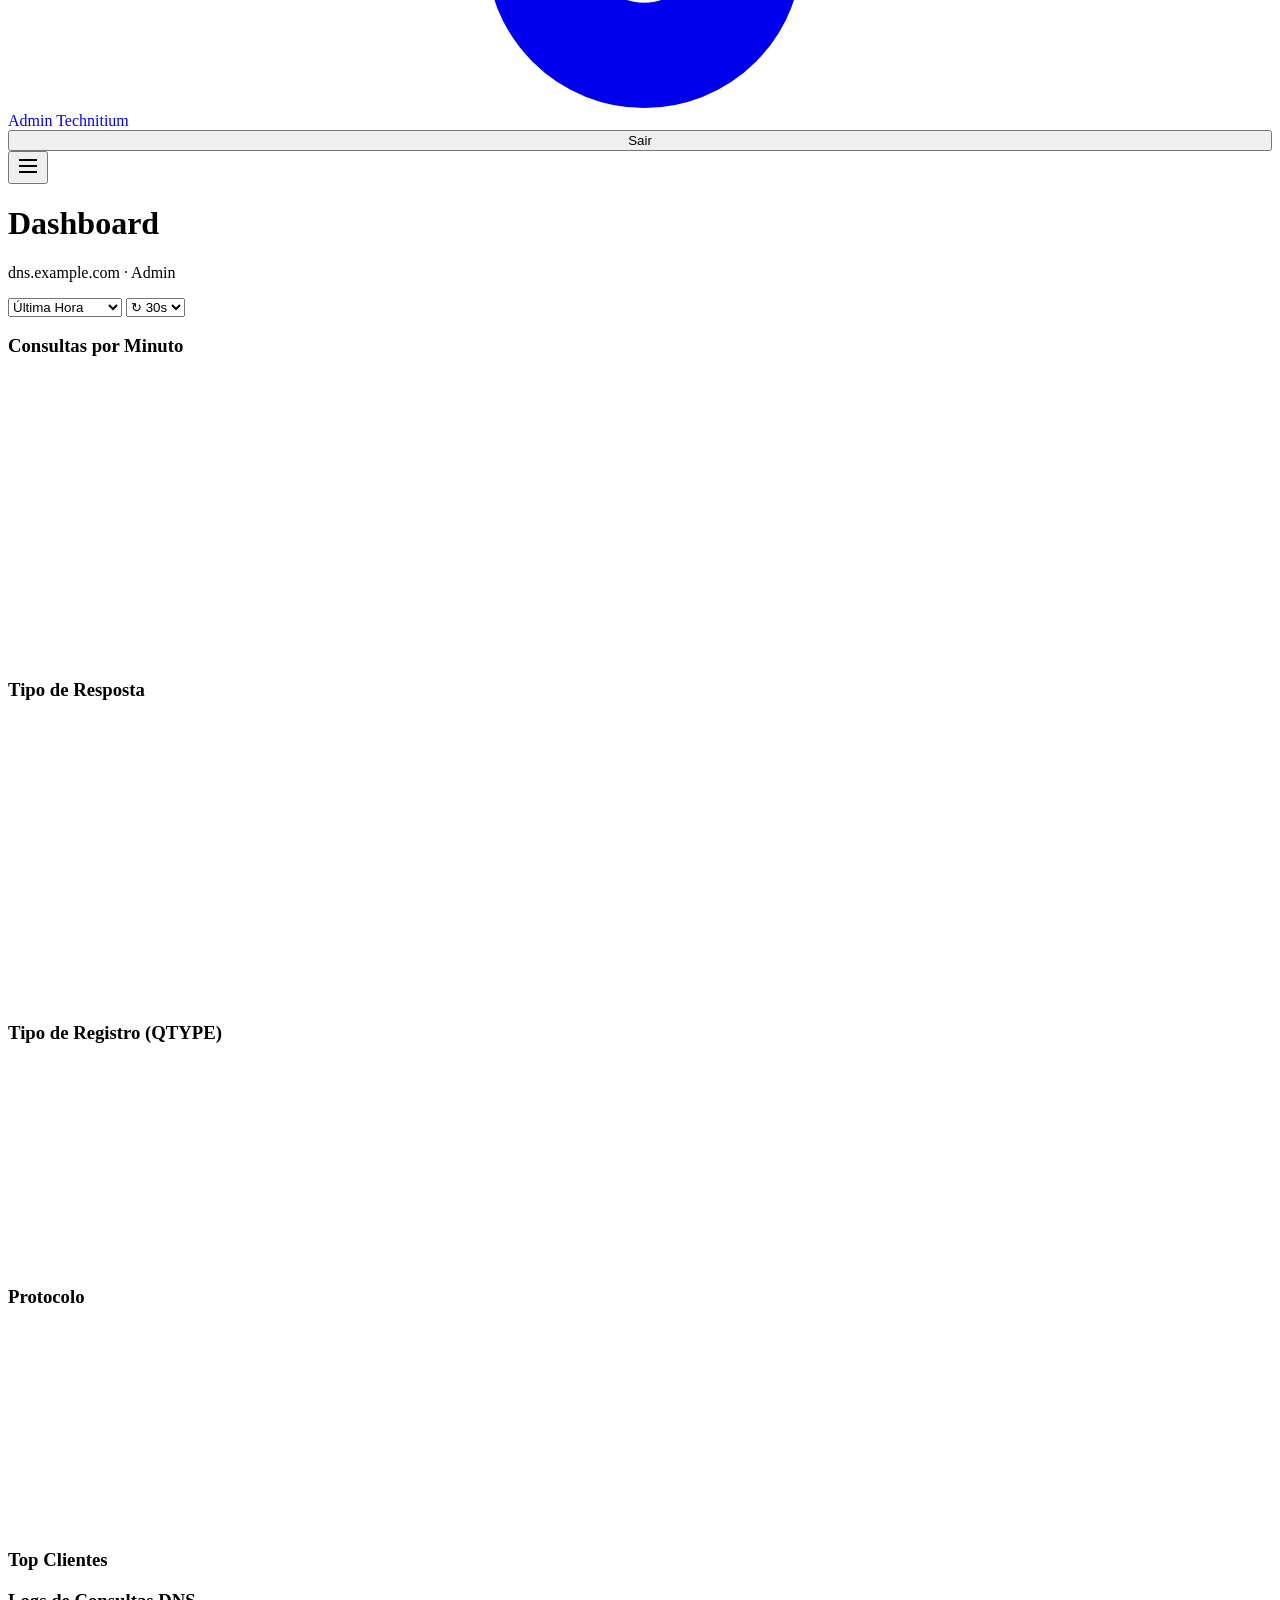
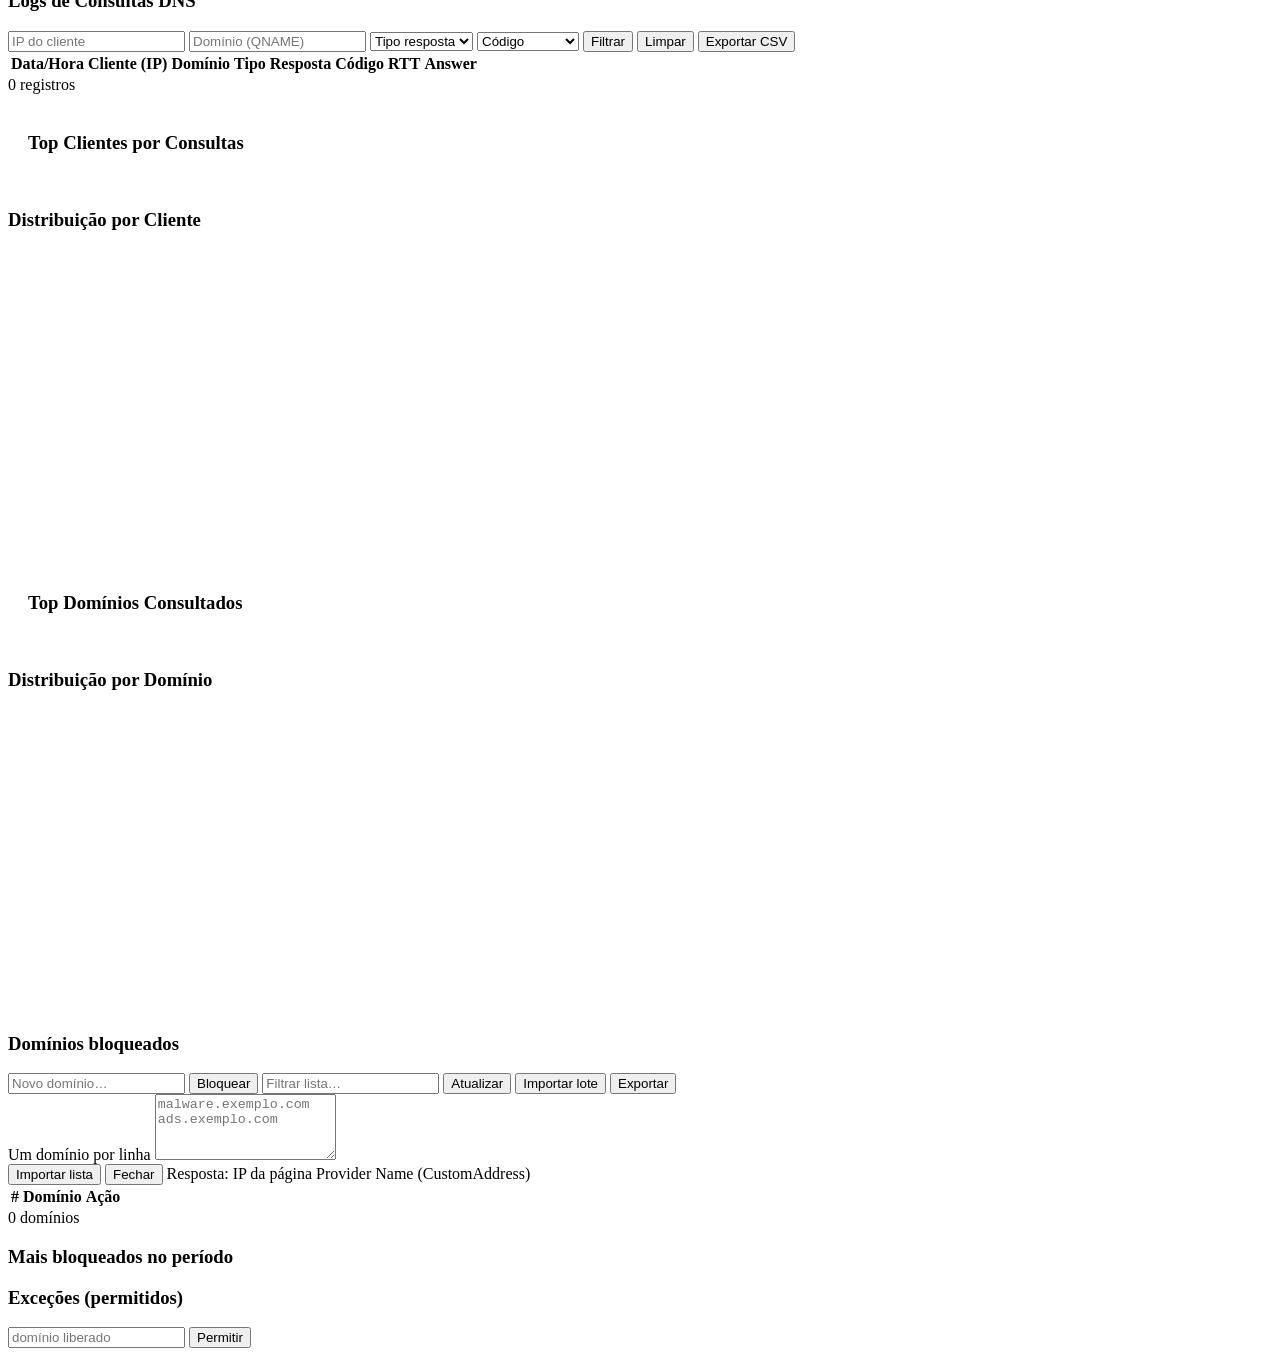
==== commit fb486cd7: "Rename product and paths from JD DNS to dns-appliance. Generic provider branding; repo and CLI use d" ====
--- a/overlay/var/www/dns-portal/index.html
+++ b/overlay/var/www/dns-portal/index.html
@@ -6,7 +6,7 @@
 <meta name="robots" content="noindex,nofollow">
 <meta name="theme-color" content="#ff5a00">
 <base href="/portal/">
-<title>DNS Portal | JD Telecom</title>
+<title>DNS Portal | Provider Name</title>
 <link rel="preconnect" href="https://fonts.googleapis.com">
 <link rel="preconnect" href="https://fonts.gstatic.com" crossorigin>
 <link href="https://fonts.googleapis.com/css2?family=Inter:wght@400;500;600;700&display=swap" rel="stylesheet">
@@ -24,11 +24,11 @@
   <div class="login-card">
     <div class="login-logo">
       <div class="logo-wrap logo-wrap--login">
-        <img src="assets/logo.png" alt="JD Telecom">
+        <img src="assets/logo.png" alt="Provider Name">
       </div>
       <div class="login-logo-text">
         <h1>DNS Portal</h1>
-        <p>dns01.jdtelecom.com.br</p>
+        <p>dns.example.com</p>
       </div>
     </div>
     <div id="login-error" class="error-msg hidden"></div>
@@ -52,11 +52,11 @@
     <aside id="sidebar" class="sidebar">
       <div class="sidebar-header">
         <div class="logo-wrap logo-wrap--sidebar">
-          <img src="assets/logo.png" alt="JD Telecom">
+          <img src="assets/logo.png" alt="Provider Name">
         </div>
         <div>
           <h2>DNS Portal</h2>
-          <span>JD Telecom</span>
+          <span>Provider Name</span>
         </div>
       </div>
       <nav class="sidebar-nav">
@@ -98,7 +98,7 @@
           </button>
           <div>
             <h1 id="page-title">Dashboard</h1>
-            <p>dns01.jdtelecom.com.br · <span id="user-name">Admin</span></p>
+            <p>dns.example.com · <span id="user-name">Admin</span></p>
           </div>
         </div>
         <div class="topbar-right">
@@ -246,7 +246,7 @@
               <div class="block-bulk-actions">
                 <button id="block-import-btn" class="btn btn-primary btn-sm" type="button">Importar lista</button>
                 <button id="block-bulk-close" class="btn btn-secondary btn-sm" type="button">Fechar</button>
-                <span class="block-bulk-hint">Resposta: IP da página JD Telecom (CustomAddress)</span>
+                <span class="block-bulk-hint">Resposta: IP da página Provider Name (CustomAddress)</span>
               </div>
             </div>
             <div class="table-wrap block-list-wrap">
